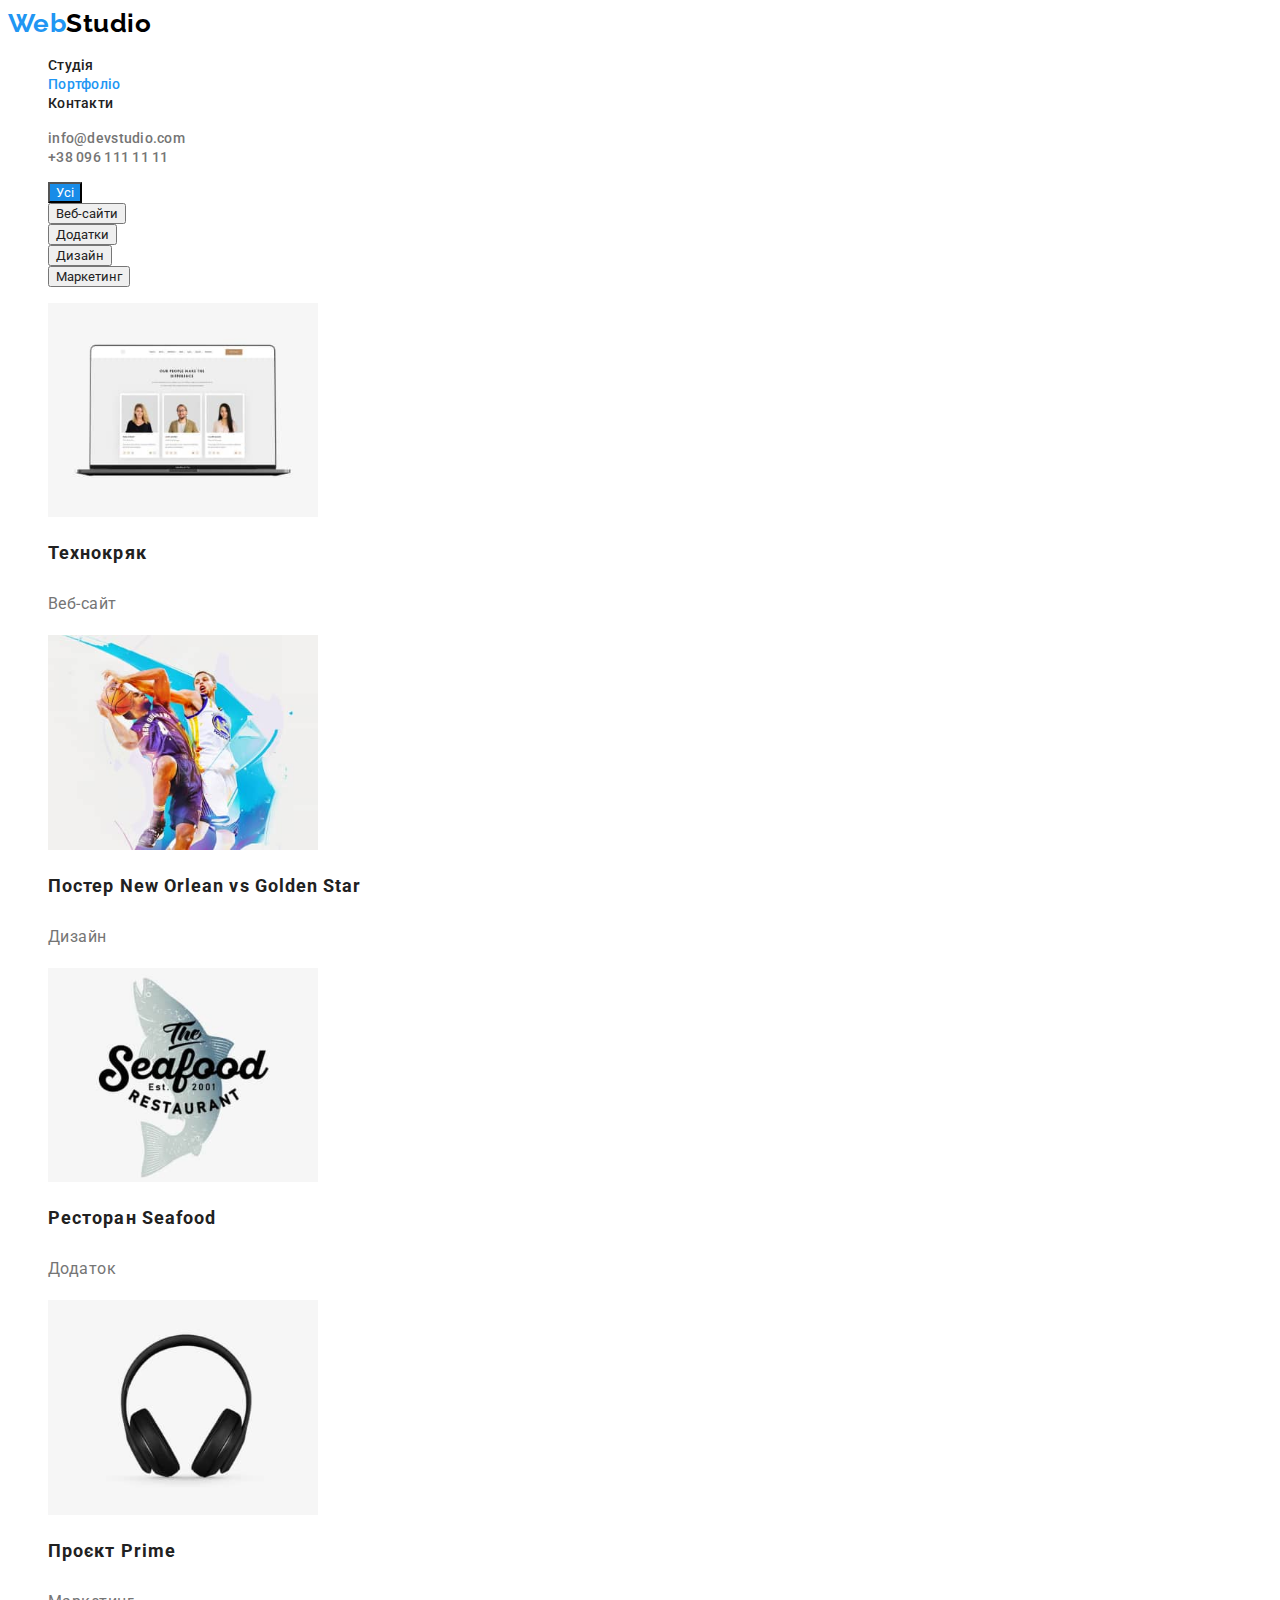
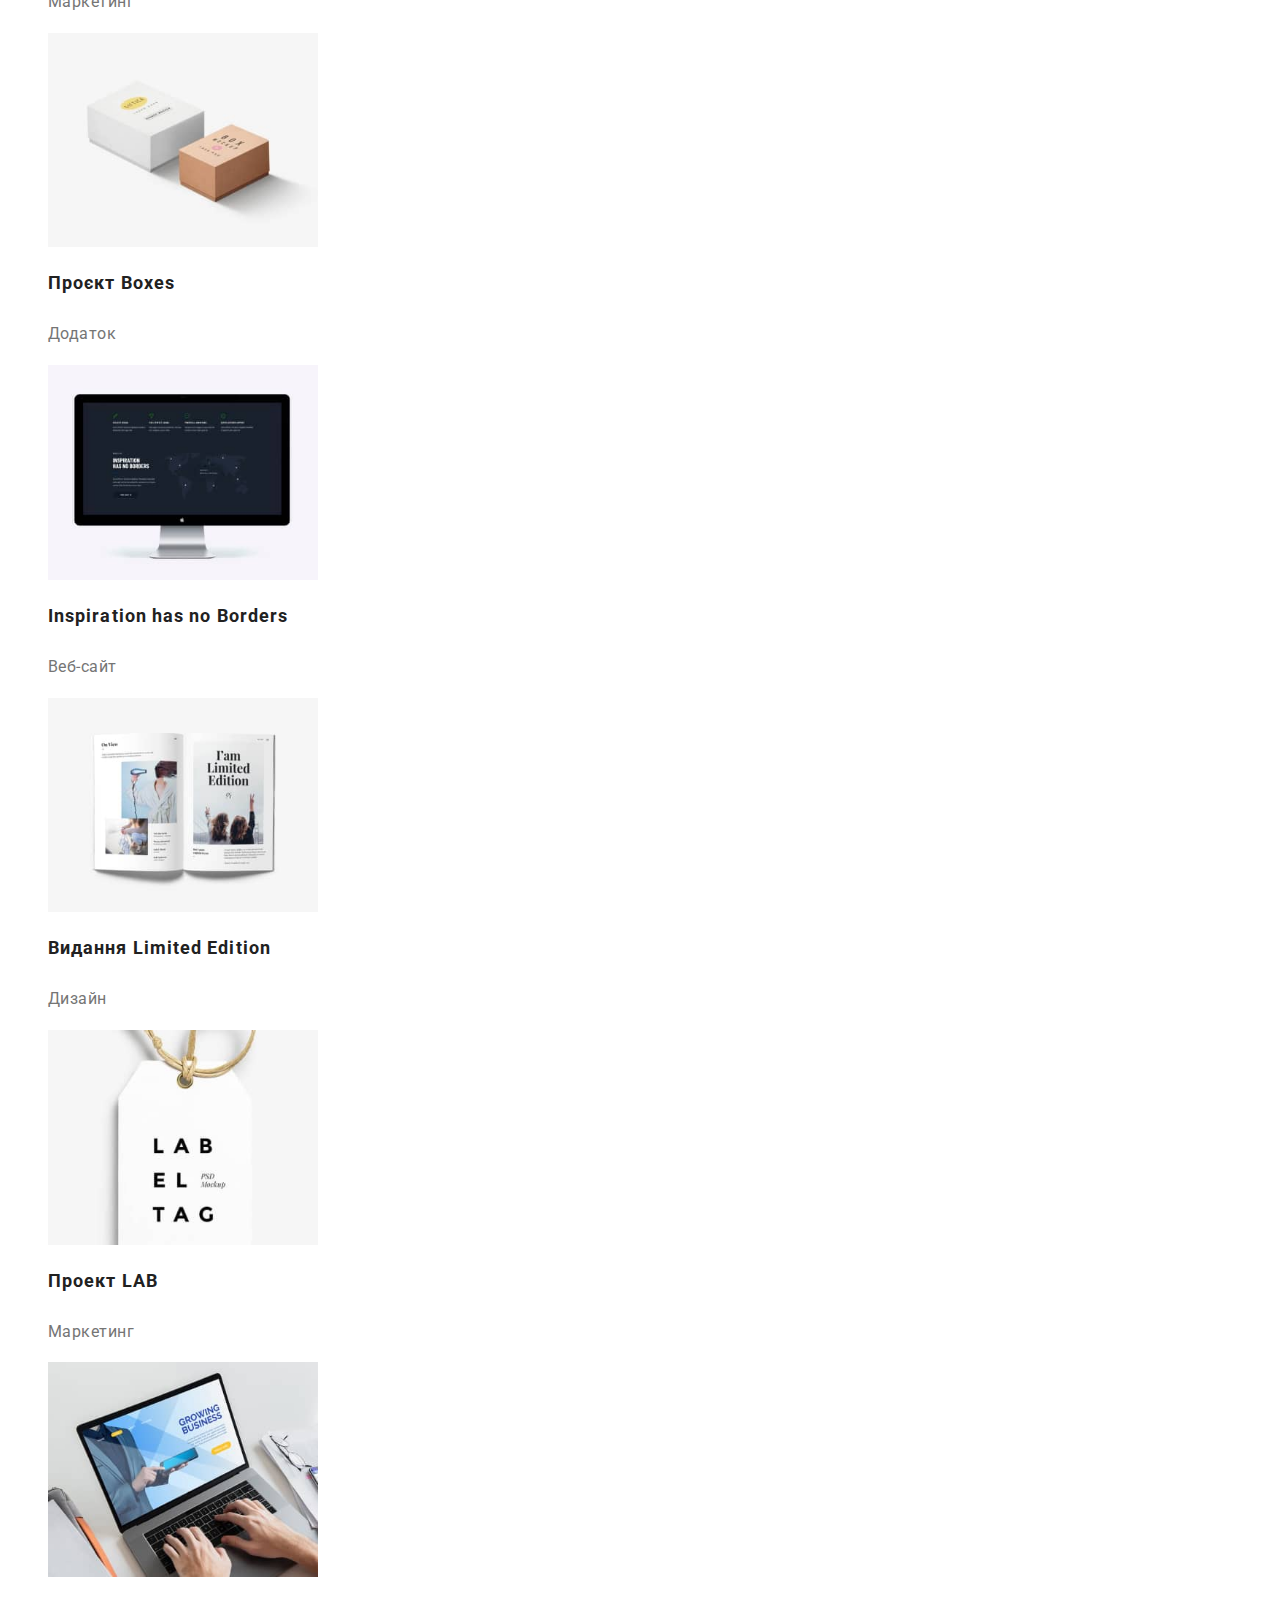
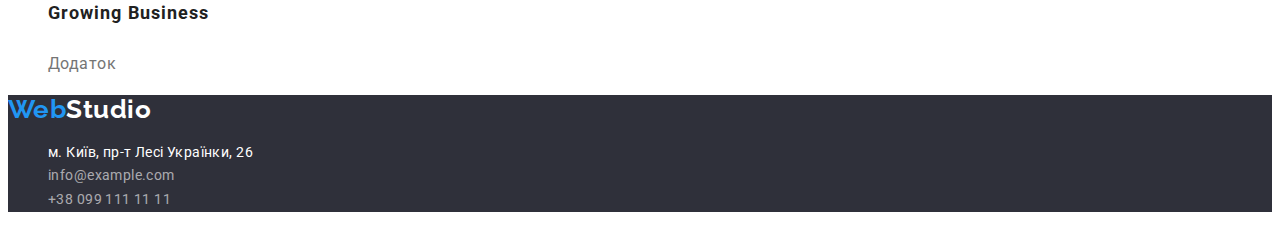
==== portfolio.html @ 6561acf9 "hw2-completed" ====
<!DOCTYPE html>
<html lang="en">
  <head>
    <meta charset="UTF-8" />
    <meta http-equiv="X-UA-Compatible" content="IE=edge" />
    <meta name="viewport" content="width=device-width, initial-scale=1.0" />
    <link rel="preconnect" href="https://fonts.googleapis.com" />
    <link rel="preconnect" href="https://fonts.gstatic.com" crossorigin />
    <link
      href="https://fonts.googleapis.com/css2?family=Raleway:wght@700&family=Roboto:wght@400;500;700;900&display=swap"
      rel="stylesheet"
    />
    <title>portfolio</title>
    <link rel="stylesheet" href="./css/styles.css" />
  </head>
  <body>
    <header class="studio-header">
      <nav class="menu-nav">
        <a class="logo-up link" href="./index.html">
          <span class="part-logo-color">Web</span>Studio</a
        >
        <ul class="menu-nav-list list">
          <li class="menu-nav-item">
            <a class="menu-nav-link link" href="./index.html">Студія</a>
          </li>
          <li class="menu-nav-item">
            <a class="menu-nav-link link link-active" href="portfolio.html"
              >Портфоліо</a
            >
          </li>
          <li class="menu-nav-item">
            <a class="menu-nav-link link" href="">Контакти</a>
          </li>
        </ul>
      </nav>
      <ul class="list-contact list">
        <li class="list-contact-item">
          <a class="list-contact-link link" href="mailto:info@devstudio.com"
            >info@devstudio.com</a
          >
        </li>
        <li class="list-contact-item">
          <a class="list-contact-link link" href="tel+380961111111"
            >+38 096 111 11 11</a
          >
        </li>
      </ul>
    </header>
    <main>
      <section class="project">
        <ul class="button-nav list">
          <li class="button-nav-item">
            <button type="button" class="button-active button-link">Усі</button>
          </li>
          <li class="button-nav-item">
            <button type="button" class="button-link">Веб-сайти</button>
          </li>
          <li class="button-nav-item">
            <button type="button" class="button-link">Додатки</button>
          </li>
          <li class="button-nav-item">
            <button type="button" class="button-link">Дизайн</button>
          </li>
          <li class="button-nav-item">
            <button type="button" class="button-link">Маркетинг</button>
          </li>
        </ul>
        <ul class="project-list list">
          <li class="project-list-item">
            <img
              class="project-list-img"
              src="./images/portfolio/portfolio-1.jpg"
              alt="зображення команди на ноутбуці"
              width="270"
            />
            <h3 class="project-list-title">Технокряк</h3>
            <p class="project-item-paragraph">Веб-сайт</p>
          </li>
          <li class="project-list-item">
            <img
              class="project-list-img"
              src="./images/portfolio/portfolio-2.jpg"
              alt="баскетболісти"
              width="270"
            />
            <h3 class="project-list-title">Постер New Orlean vs Golden Star</h3>
            <p class="project-item-paragraph">Дизайн</p>
          </li>
          <li class="project-list-item">
            <img
              class="project-list-img"
              src="./images/portfolio/portfolio-3.jpg"
              alt="риба"
              width="270"
            />
            <h3 class="project-list-title">Ресторан Seafood</h3>
            <p class="project-item-paragraph">Додаток</p>
          </li>
          <li class="project-list-item">
            <img
              class="project-list-img"
              src="./images/portfolio/portfolio-4.jpg"
              alt="навушники"
              width="270"
            />
            <h3 class="project-list-title">Проєкт Prime</h3>
            <p class="project-item-paragraph">Маркетинг</p>
          </li>
          <li class="project-list-item">
            <img
              class="project-list-img"
              src="./images/portfolio/portfolio-5.jpg"
              alt="коробки"
              width="270"
            />
            <h3 class="project-list-title">Проєкт Boxes</h3>
            <p class="project-item-paragraph">Додаток</p>
          </li>
          <li class="project-list-item">
            <img
              class="project-list-img"
              src="./images/portfolio/portfolio-6.jpg"
              alt="монітор мака"
              width="270"
            />
            <h3 class="project-list-title">Inspiration has no Borders</h3>
            <p class="project-item-paragraph">Веб-сайт</p>
          </li>
          <li class="project-list-item">
            <img
              class="project-list-img"
              src="./images/portfolio/portfolio-7.jpg"
              alt="книга"
              width="270"
            />
            <h3 class="project-list-title">Видання Limited Edition</h3>
            <p class="project-item-paragraph">Дизайн</p>
          </li>
          <li class="project-list-item">
            <img
              class="project-list-img"
              src="./images/portfolio/portfolio-8.jpg"
              alt="бейж"
              width="270"
            />
            <h3 class="project-list-title">Проект LAB</h3>
            <p class="project-item-paragraph">Маркетинг</p>
          </li>
          <li class="project-list-item">
            <img
              class="project-list-img"
              src="./images/portfolio/portfolio-9.jpg"
              alt="лендінг на ноутбуці"
              width="270"
            />
            <h3 class="project-list-title">Growing Business</h3>
            <p class="project-item-paragraph">Додаток</p>
          </li>
        </ul>
      </section>
    </main>

    <footer class="studio-footer">
      <a class="link logo-down-link" href="./index.html">
        <span class="part-logo-color">Web</span>Studio</a
      >
      <address>
        <ul class="list">
          <li class="link">
            <a
              class="address-nav-link link"
              href="https://goo.gl/maps/ZnqAECNUkRY8YoW6A"
              target="_blank"
              >м. Київ, пр-т Лесі Українки, 26</a
            >
          </li>
          <li class="">
            <a class="address-link link" href="mailto:info@example.com"
              >info@example.com</a
            >
          </li>
          <li class="">
            <a class="address-link link" href="tel:+380991111111"
              >+38 099 111 11 11</a
            >
          </li>
        </ul>
      </address>
    </footer>
  </body>
</html>
---- css/styles.css ----
:root {
  --brend-color: #2196f3;
  --primery-text-color: #212121;
  --secondary-text-color: #757575;
  --text-paragraph: "Roboto", sans-serif;
}
body {
  font-family: "Roboto", sans-serif;
  letter-spacing: 0.03em;
}
.logo-up {
  font-family: "Raleway";
  font-style: normal;
  font-weight: 700;
  font-size: 26px;
  line-height: 1.19;
  color: #000000;
}
.logo-down-link {
  font-family: "Raleway";
  font-style: normal;
  font-weight: 700;
  font-size: 26px;
  line-height: 1.14;
  color: #ffffff;
}
.part-logo-color {
  color: var(--brend-color);
}
.menu-nav-link {
  color: var(--primery-text-color);
  font-family: var(--text-paragraph);
  font-style: normal;
  font-weight: 500;
  font-size: 14px;
  line-height: 1.14;
  letter-spacing: 0.02em;
}
.list-contact-link {
  color: var(--secondary-text-color);
  font-family: var(--text-paragraph);
  font-weight: 500;
  font-size: 14px;
  line-height: 1.14px;
  letter-spacing: 0.02em;
}
.studio-footer a:hover,
.studio-header a:hover,
.studio-footer a:focus,
.studio-header a:focus,
.address-item:hover {
  color: var(--brend-color);
}
.link-active {
  font-family: var(--text-paragraph);
  color: var(--brend-color);
}
.title-first {
  color: white;
  font-weight: 900;
  font-size: 44px;
  line-height: 1.36;
  text-align: center;
  letter-spacing: 0.06em;
  text-transform: uppercase;
}
button {
  cursor: pointer;
  color: var(--primery-text-color);
}
.button {
  font-family: var(--text-paragraph);
  font-style: normal;
  font-weight: 700;
  font-size: 16px;
  line-height: 30px;
  display: flex;
  align-items: center;
  text-align: center;
  letter-spacing: 0.06em;
  color: #ffffff;
  background: var(--brend-color);
  box-shadow: 0px 4px 4px rgba(0, 0, 0, 0.15);
  border-radius: 4px;
}

.button-active {
  background-color: #188ce8;
  color: white;
}
.button-link {
  font-family: var(--text-paragraph);
}

.hero {
  background-color: #2f303a;
}
.portfolio,
.prezents {
  background-color: #f5f5f5;
}
.title-technology {
  font-family: var(--text-paragraph);
  font-style: normal;
  font-weight: 700;
  font-size: 14px;
  line-height: 1.14;
  letter-spacing: 0.03em;
  text-transform: uppercase;
  color: var(--primery-text-color);
}
.technology-paragraph {
  font-family: var(--text-paragraph);
  font-style: normal;
  font-weight: 400;
  font-size: 14px;
  line-height: 1.71;
  letter-spacing: 0.03em;
  color: var(--secondary-text-color);
}
.prezents-title {
  font-family: var(--text-paragraph);
  font-style: normal;
  font-weight: 700;
  font-size: 36px;
  line-height: 1.16;
  text-align: center;
  letter-spacing: 0.03em;
  color: var(--primery-text-color);
}
.team {
  background-color: #f5f4fa;
}
.team-title {
  font-family: var(--text-paragraph);
  font-style: normal;
  font-weight: 700;
  font-size: 36px;
  line-height: 1.16;
  text-align: center;
  color: var(--primery-text-color);
}
.team-title-name {
  font-family: var(--text-paragraph);
  font-style: normal;
  font-weight: 500;
  font-size: 16px;
  line-height: 1.19;
  text-align: center;
  color: var(--primery-text-color);
}
.team-paragraph {
  font-family: var(--text-paragraph);
  font-style: normal;
  font-weight: 400;
  font-size: 16px;
  line-height: 1.19;
  text-align: center;
  color: var(--secondary-text-color);
}
.project-list-title {
  font-family: var(--text-paragraph);
  font-style: normal;
  font-weight: 700;
  font-size: 18px;
  line-height: 2;
  letter-spacing: 0.06em;
  color: var(--primery-text-color);
}
.project-item-paragraph {
  font-family: var(--text-paragraph);
  font-style: normal;
  font-weight: 400;
  font-size: 16px;
  line-height: 1.87;
  color: var(--secondary-text-color);
}

.link {
  text-decoration: none;
}
.list {
  list-style: none;
}

img {
  display: block;
}
.studio-footer {
  background-color: #2f303a;
}
.address-nav-link {
  font-family: var(--text-paragraph);
  font-style: normal;
  font-weight: 400;
  font-size: 14px;
  line-height: 1.71;
  letter-spacing: 0.03em;

  color: white;
}
.address-link {
  font-family: var(--text-paragraph);
  font-style: normal;
  font-weight: 400;
  font-size: 14px;
  line-height: 1.71;
  letter-spacing: 0.03em;

  color: rgba(255, 255, 255, 0.6);
}
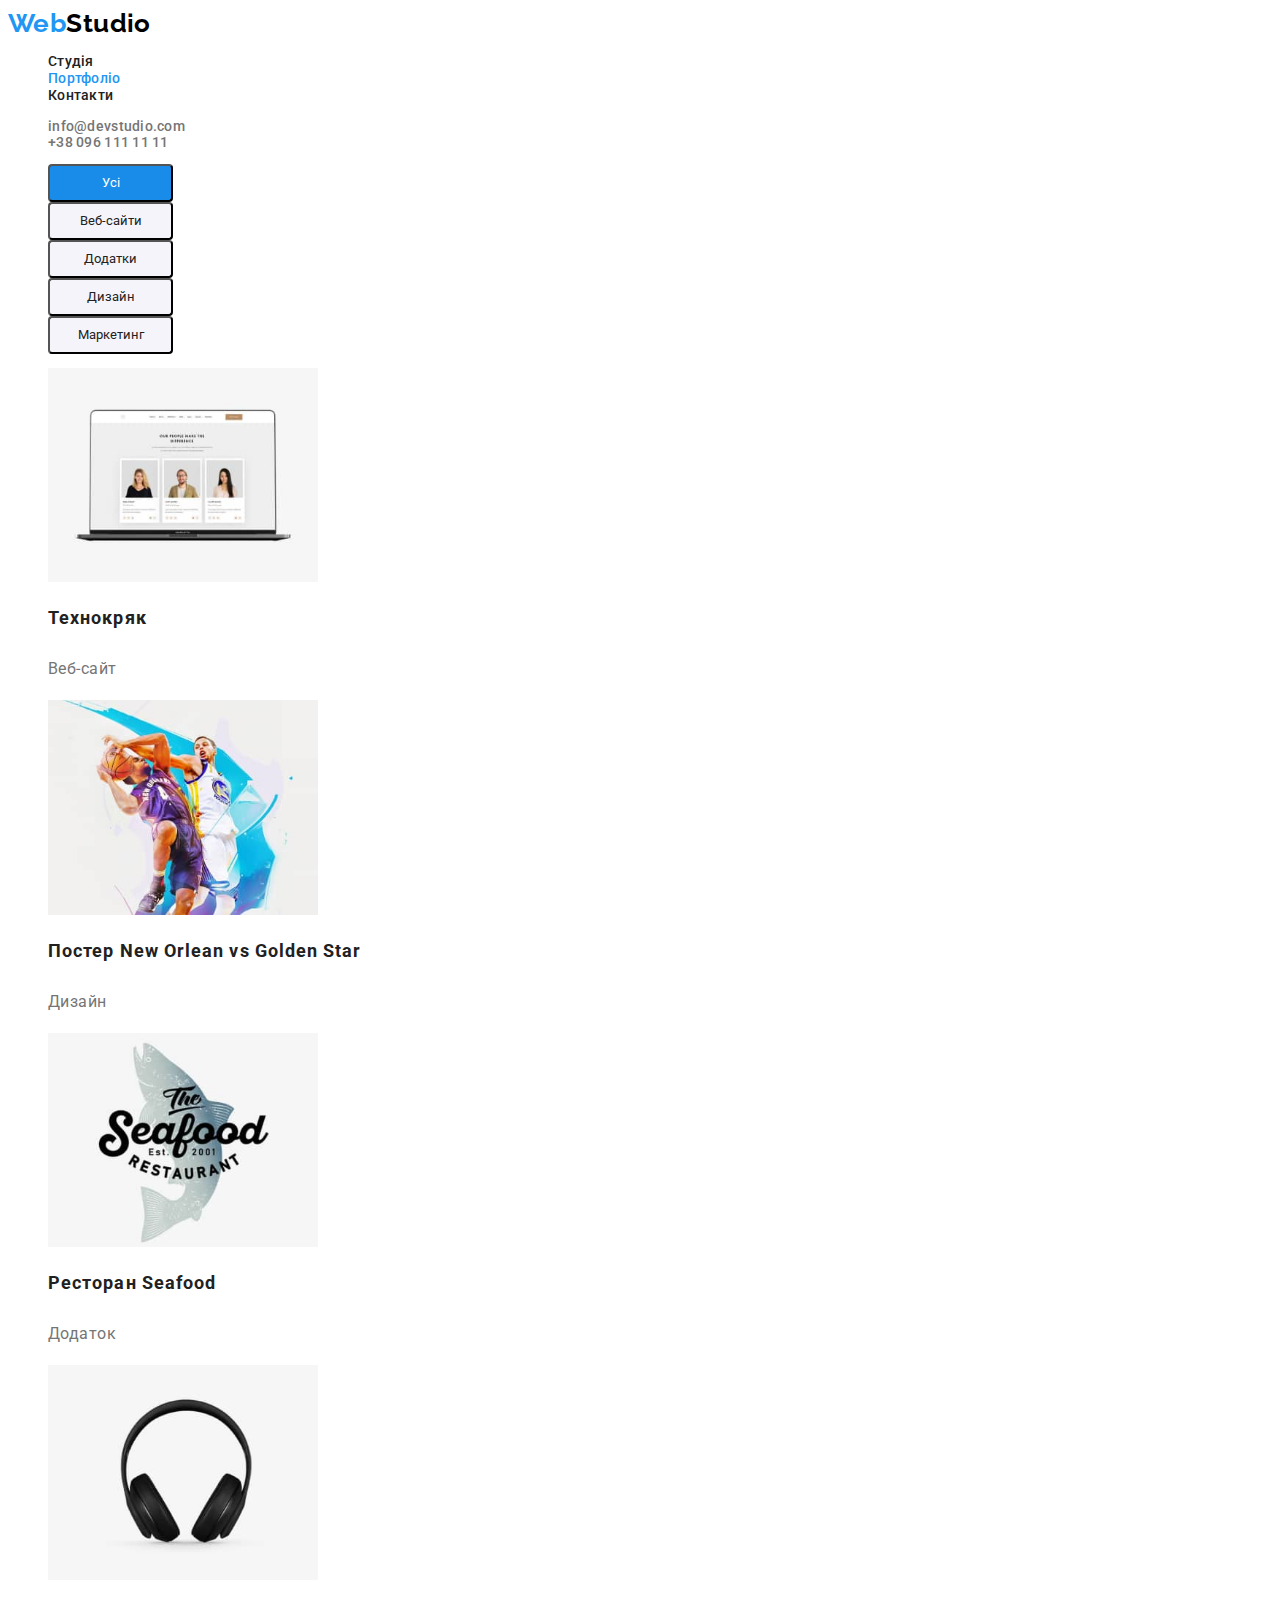
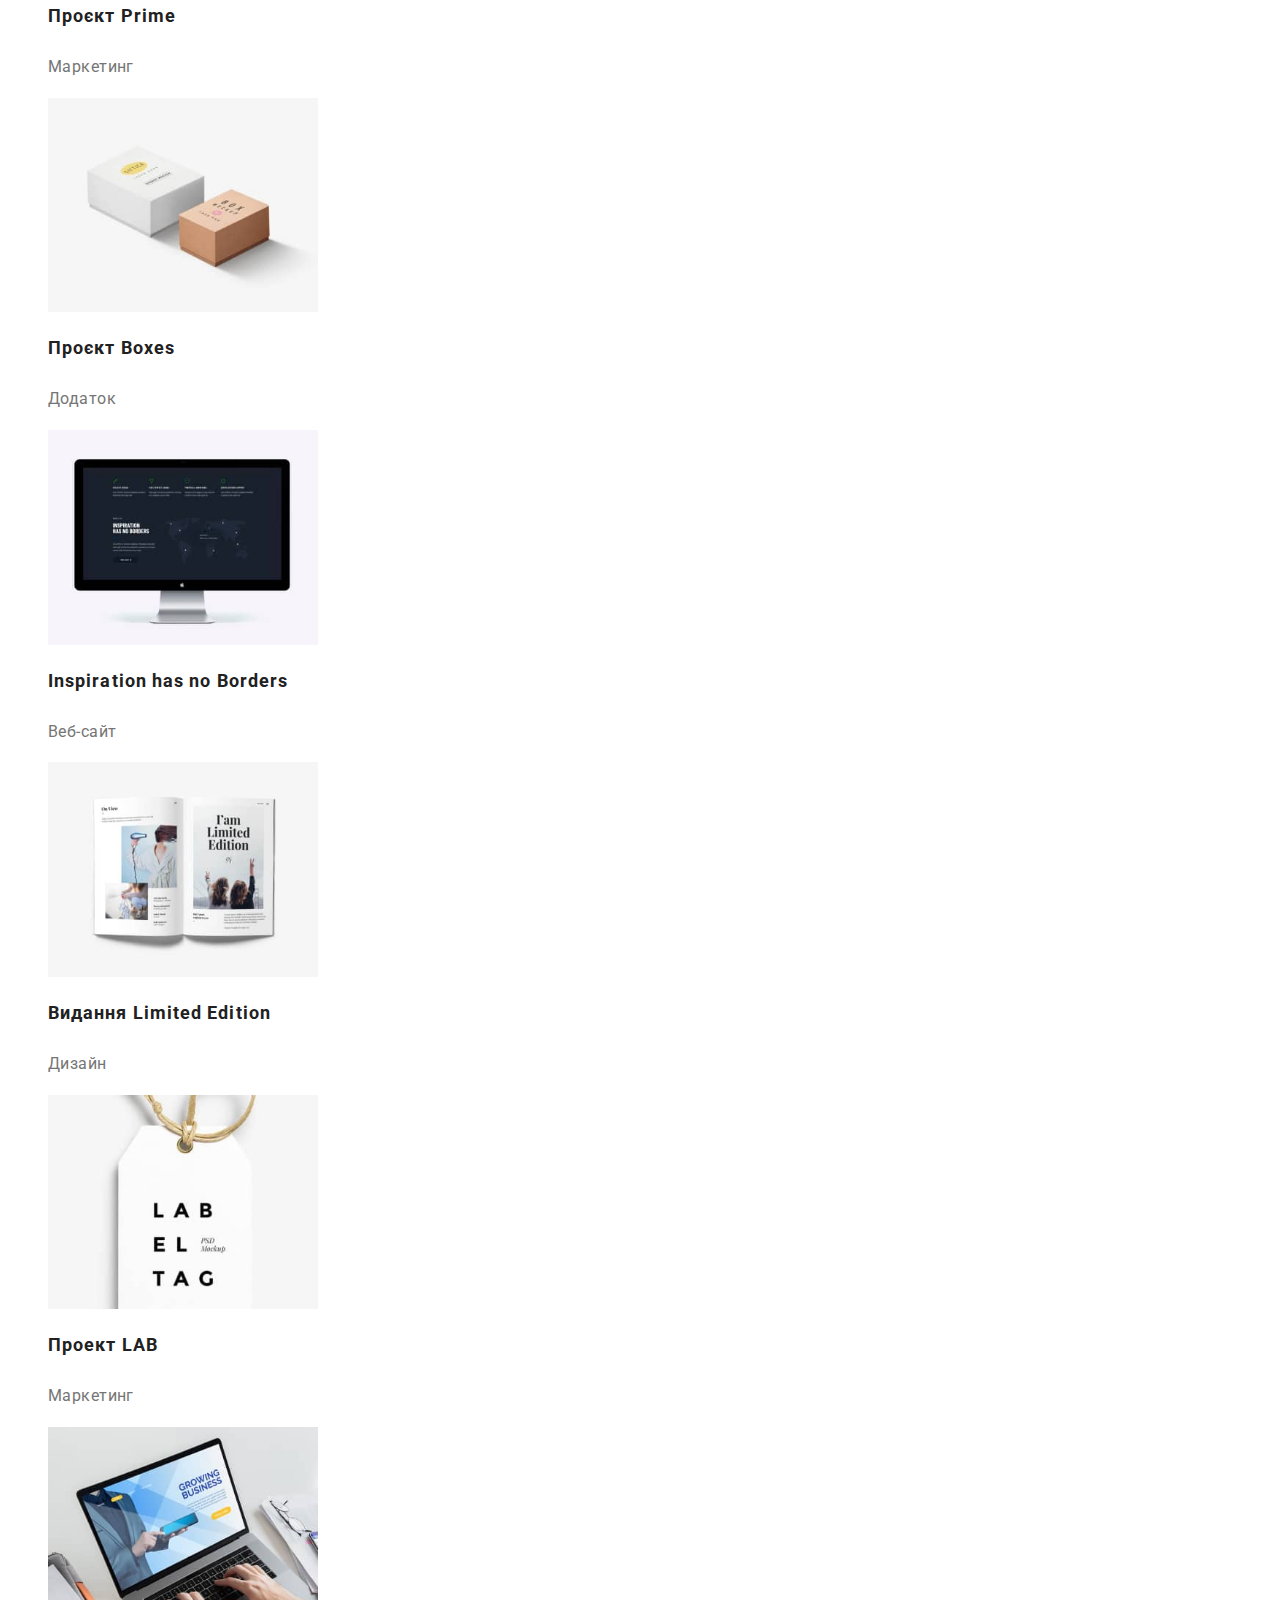
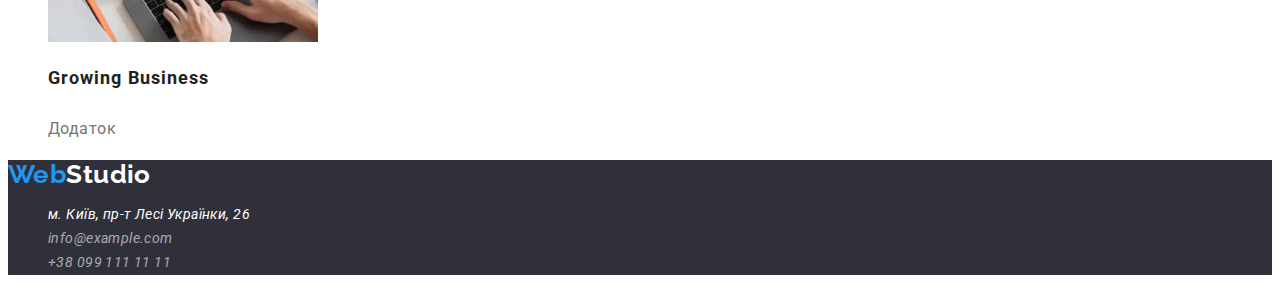
==== commit 19fdff7d: "Edit css" ====
--- a/portfolio.html
+++ b/portfolio.html
@@ -10,7 +10,7 @@
       href="https://fonts.googleapis.com/css2?family=Raleway:wght@700&family=Roboto:wght@400;500;700;900&display=swap"
       rel="stylesheet"
     />
-    <title>portfolio</title>
+    <title>Portfolio</title>
     <link rel="stylesheet" href="./css/styles.css" />
   </head>
   <body>
@@ -48,9 +48,10 @@
     </header>
     <main>
       <section class="project">
+        <h1 hidden>Project</h1>
         <ul class="button-nav list">
           <li class="button-nav-item">
-            <button type="button" class="button-active button-link">Усі</button>
+            <button type="button" class="button-active">Усі</button>
           </li>
           <li class="button-nav-item">
             <button type="button" class="button-link">Веб-сайти</button>
--- a/css/styles.css
+++ b/css/styles.css
@@ -2,15 +2,18 @@
   --brend-color: #2196f3;
   --primery-text-color: #212121;
   --secondary-text-color: #757575;
+  --color-text-dark-theme: #ffffff;
   --text-paragraph: "Roboto", sans-serif;
 }
 body {
   font-family: "Roboto", sans-serif;
+  font-size: 14px;
+  font-weight: 400;
   letter-spacing: 0.03em;
+  color: var(--primery-text-color);
 }
 .logo-up {
   font-family: "Raleway";
-  font-style: normal;
   font-weight: 700;
   font-size: 26px;
   line-height: 1.19;
@@ -18,7 +21,6 @@
 }
 .logo-down-link {
   font-family: "Raleway";
-  font-style: normal;
   font-weight: 700;
   font-size: 26px;
   line-height: 1.14;
@@ -29,34 +31,29 @@
 }
 .menu-nav-link {
   color: var(--primery-text-color);
-  font-family: var(--text-paragraph);
-  font-style: normal;
   font-weight: 500;
-  font-size: 14px;
   line-height: 1.14;
   letter-spacing: 0.02em;
 }
 .list-contact-link {
   color: var(--secondary-text-color);
-  font-family: var(--text-paragraph);
   font-weight: 500;
-  font-size: 14px;
   line-height: 1.14px;
   letter-spacing: 0.02em;
 }
-.studio-footer a:hover,
+.address-link:hover,
 .studio-header a:hover,
-.studio-footer a:focus,
+.address-link:focus,
 .studio-header a:focus,
-.address-item:hover {
+.logo-down-link:hover,
+.logo-down-link:focus {
   color: var(--brend-color);
 }
 .link-active {
-  font-family: var(--text-paragraph);
   color: var(--brend-color);
 }
 .title-first {
-  color: white;
+  color: var(--color-text-dark-theme);
   font-weight: 900;
   font-size: 44px;
   line-height: 1.36;
@@ -69,8 +66,6 @@
   color: var(--primery-text-color);
 }
 .button {
-  font-family: var(--text-paragraph);
-  font-style: normal;
   font-weight: 700;
   font-size: 16px;
   line-height: 30px;
@@ -78,18 +73,30 @@
   align-items: center;
   text-align: center;
   letter-spacing: 0.06em;
-  color: #ffffff;
+  color: var(--color-text-dark-theme);
   background: var(--brend-color);
   box-shadow: 0px 4px 4px rgba(0, 0, 0, 0.15);
   border-radius: 4px;
 }
 
 .button-active {
+  font-family: var(--text-paragraph);
+  width: 125px;
+  height: 38px;
+  left: 593px;
+  top: 174px;
+  border-radius: 4px;
   background-color: #188ce8;
-  color: white;
+  color: var(--color-text-dark-theme);
 }
 .button-link {
   font-family: var(--text-paragraph);
+  width: 125px;
+  height: 38px;
+  left: 593px;
+  top: 174px;
+  background: #f5f4fa;
+  border-radius: 4px;
 }
 
 .hero {
@@ -99,78 +106,48 @@
 .prezents {
   background-color: #f5f5f5;
 }
-.title-technology {
-  font-family: var(--text-paragraph);
-  font-style: normal;
-  font-weight: 700;
-  font-size: 14px;
+.technology-title {
   line-height: 1.14;
-  letter-spacing: 0.03em;
   text-transform: uppercase;
-  color: var(--primery-text-color);
 }
 .technology-paragraph {
-  font-family: var(--text-paragraph);
-  font-style: normal;
-  font-weight: 400;
-  font-size: 14px;
   line-height: 1.71;
-  letter-spacing: 0.03em;
   color: var(--secondary-text-color);
 }
 .prezents-title {
-  font-family: var(--text-paragraph);
-  font-style: normal;
   font-weight: 700;
   font-size: 36px;
   line-height: 1.16;
   text-align: center;
-  letter-spacing: 0.03em;
-  color: var(--primery-text-color);
 }
 .team {
   background-color: #f5f4fa;
 }
 .team-title {
-  font-family: var(--text-paragraph);
-  font-style: normal;
   font-weight: 700;
   font-size: 36px;
   line-height: 1.16;
   text-align: center;
-  color: var(--primery-text-color);
 }
 .team-title-name {
-  font-family: var(--text-paragraph);
-  font-style: normal;
   font-weight: 500;
   font-size: 16px;
   line-height: 1.19;
   text-align: center;
-  color: var(--primery-text-color);
 }
 .team-paragraph {
-  font-family: var(--text-paragraph);
-  font-style: normal;
-  font-weight: 400;
   font-size: 16px;
   line-height: 1.19;
   text-align: center;
   color: var(--secondary-text-color);
 }
 .project-list-title {
-  font-family: var(--text-paragraph);
-  font-style: normal;
   font-weight: 700;
   font-size: 18px;
   line-height: 2;
   letter-spacing: 0.06em;
-  color: var(--primery-text-color);
 }
 .project-item-paragraph {
-  font-family: var(--text-paragraph);
-  font-style: normal;
-  font-weight: 400;
   font-size: 16px;
   line-height: 1.87;
   color: var(--secondary-text-color);
@@ -190,22 +167,10 @@
   background-color: #2f303a;
 }
 .address-nav-link {
-  font-family: var(--text-paragraph);
-  font-style: normal;
-  font-weight: 400;
-  font-size: 14px;
   line-height: 1.71;
-  letter-spacing: 0.03em;
-
-  color: white;
+  color: var(--color-text-dark-theme);
 }
 .address-link {
-  font-family: var(--text-paragraph);
-  font-style: normal;
-  font-weight: 400;
-  font-size: 14px;
   line-height: 1.71;
-  letter-spacing: 0.03em;
-
   color: rgba(255, 255, 255, 0.6);
 }
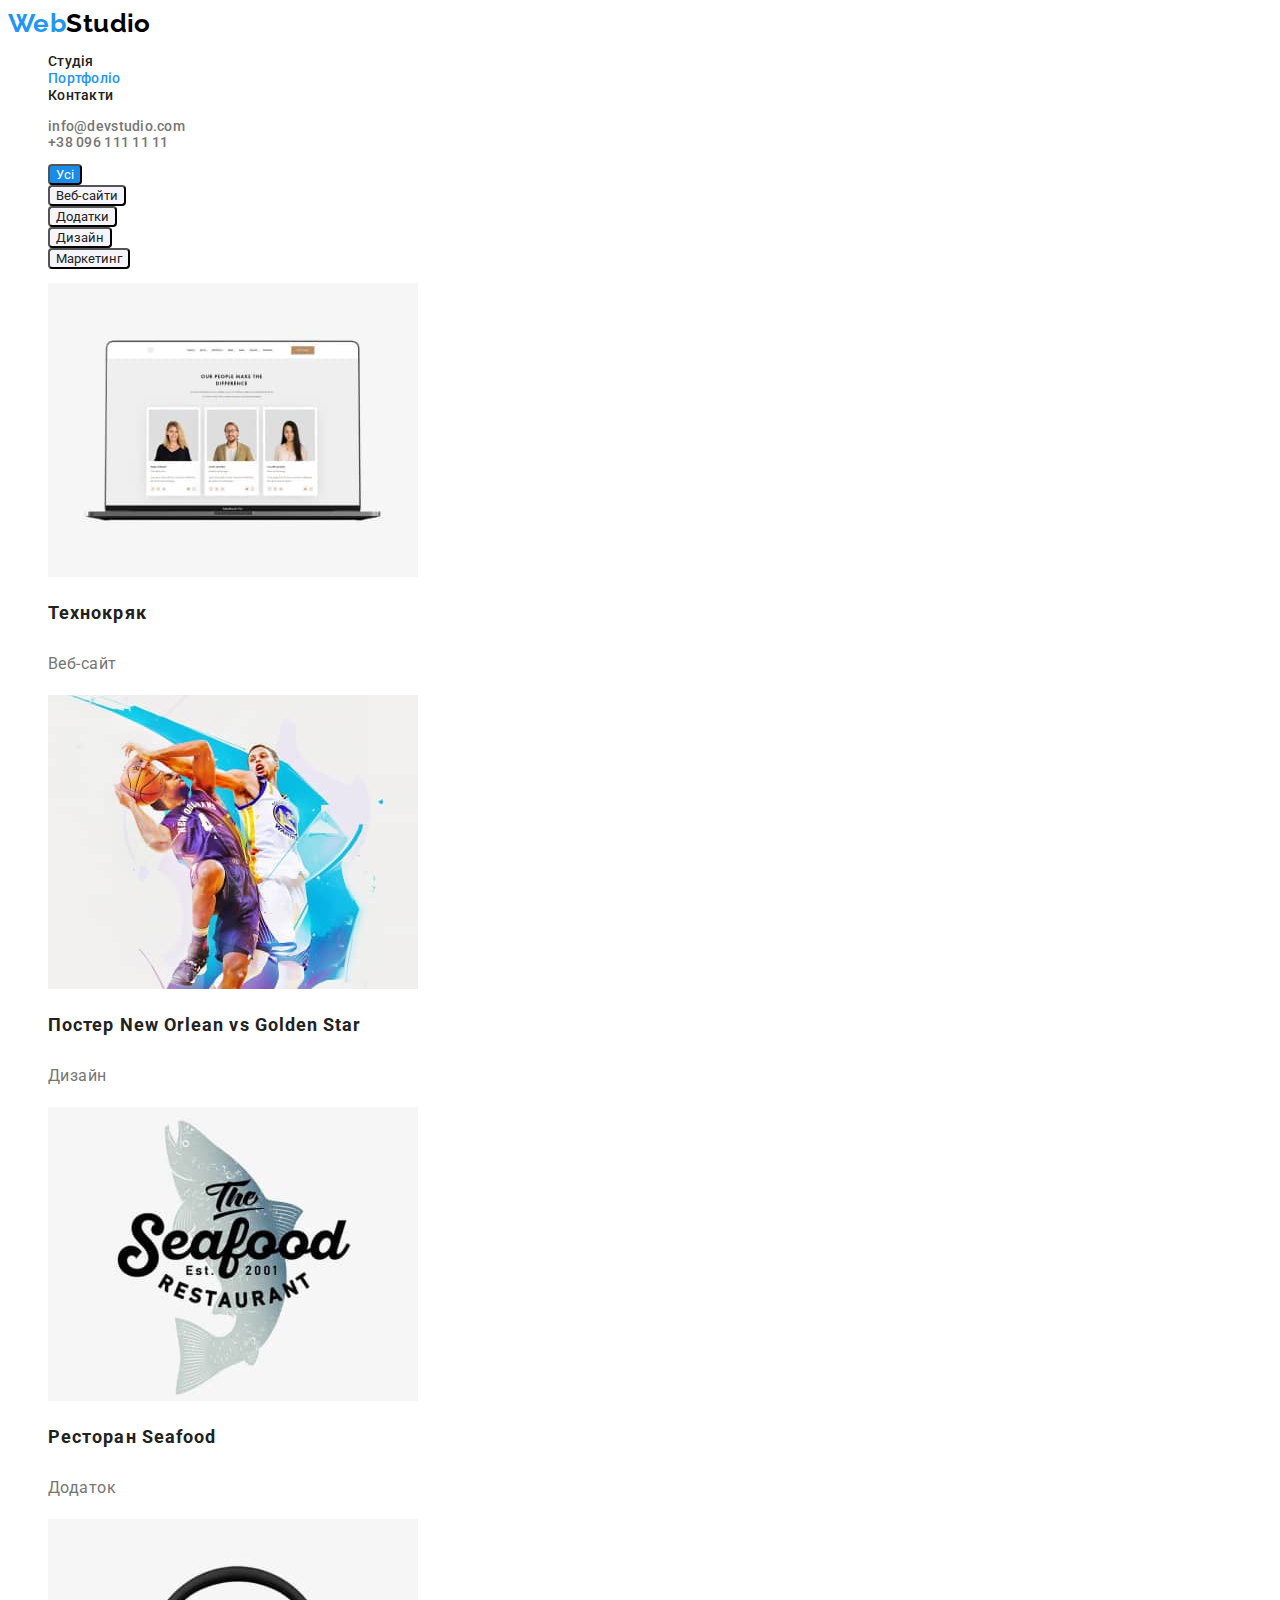
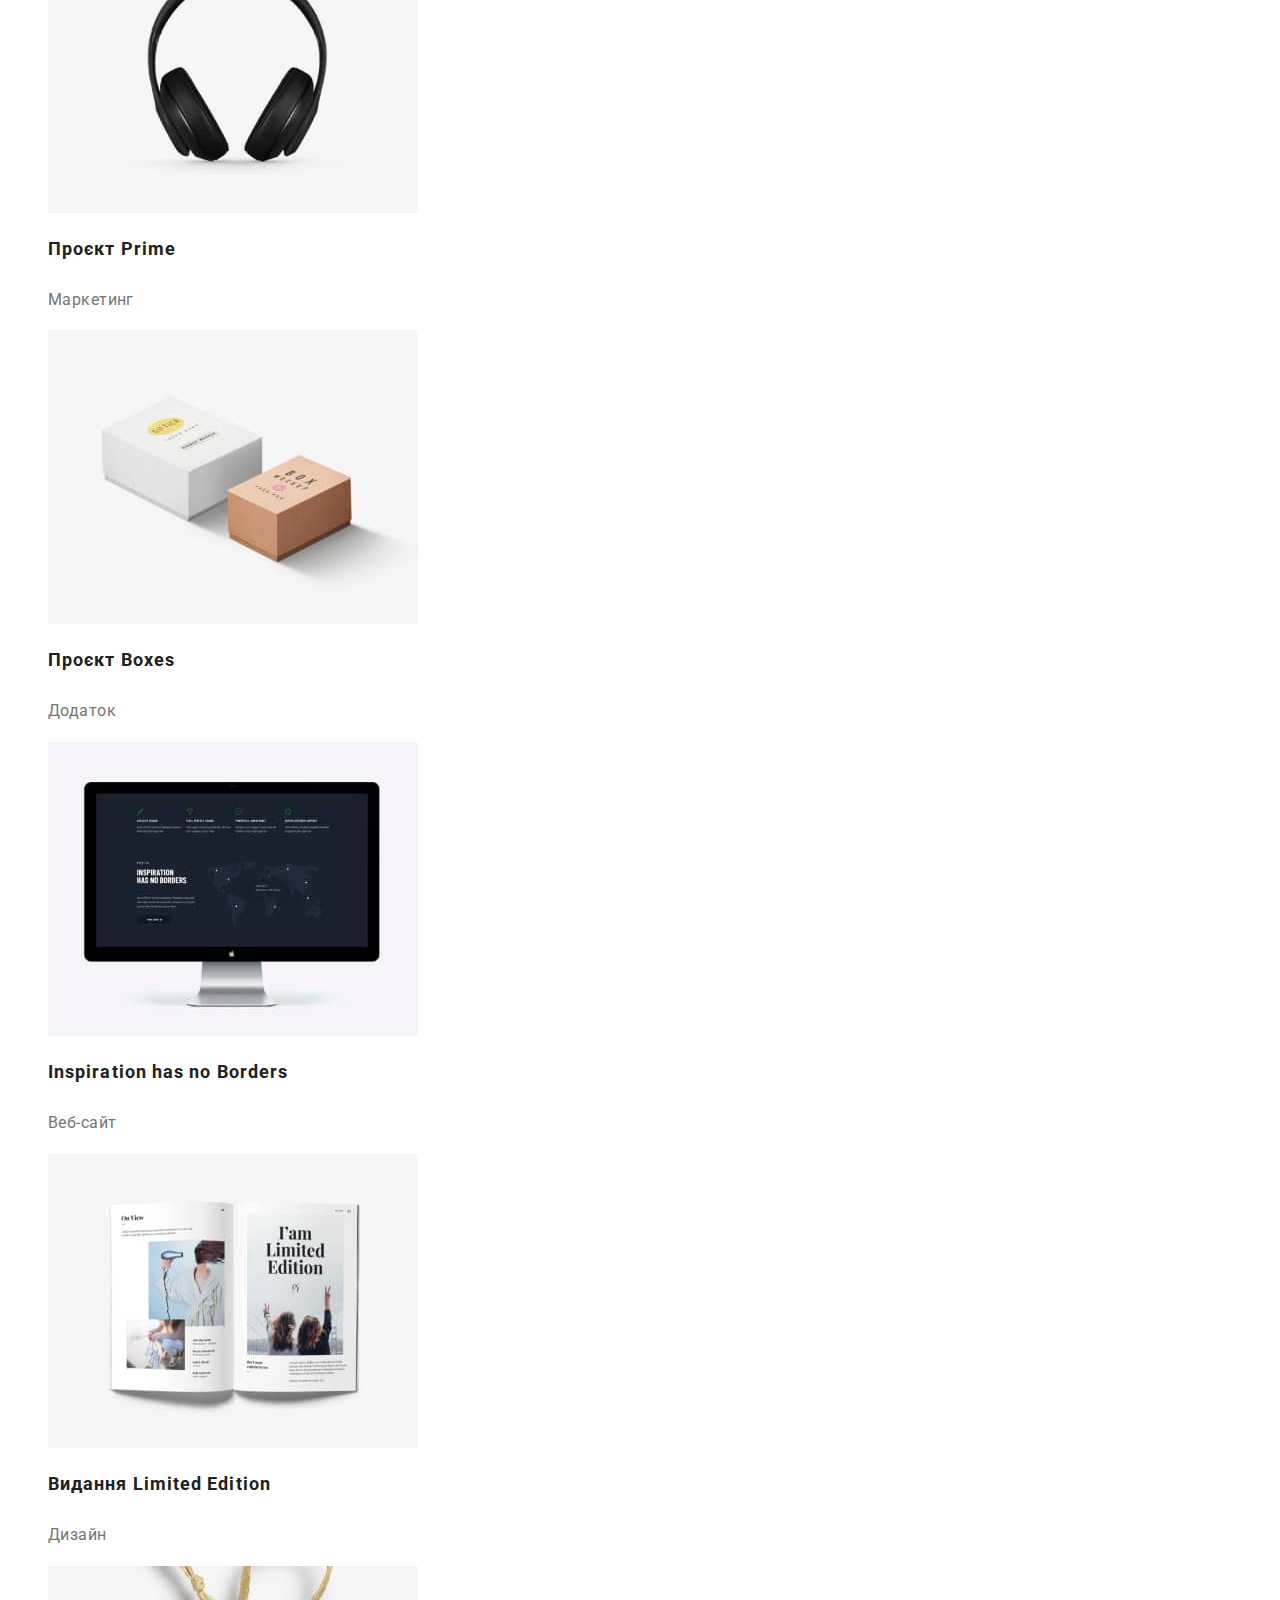
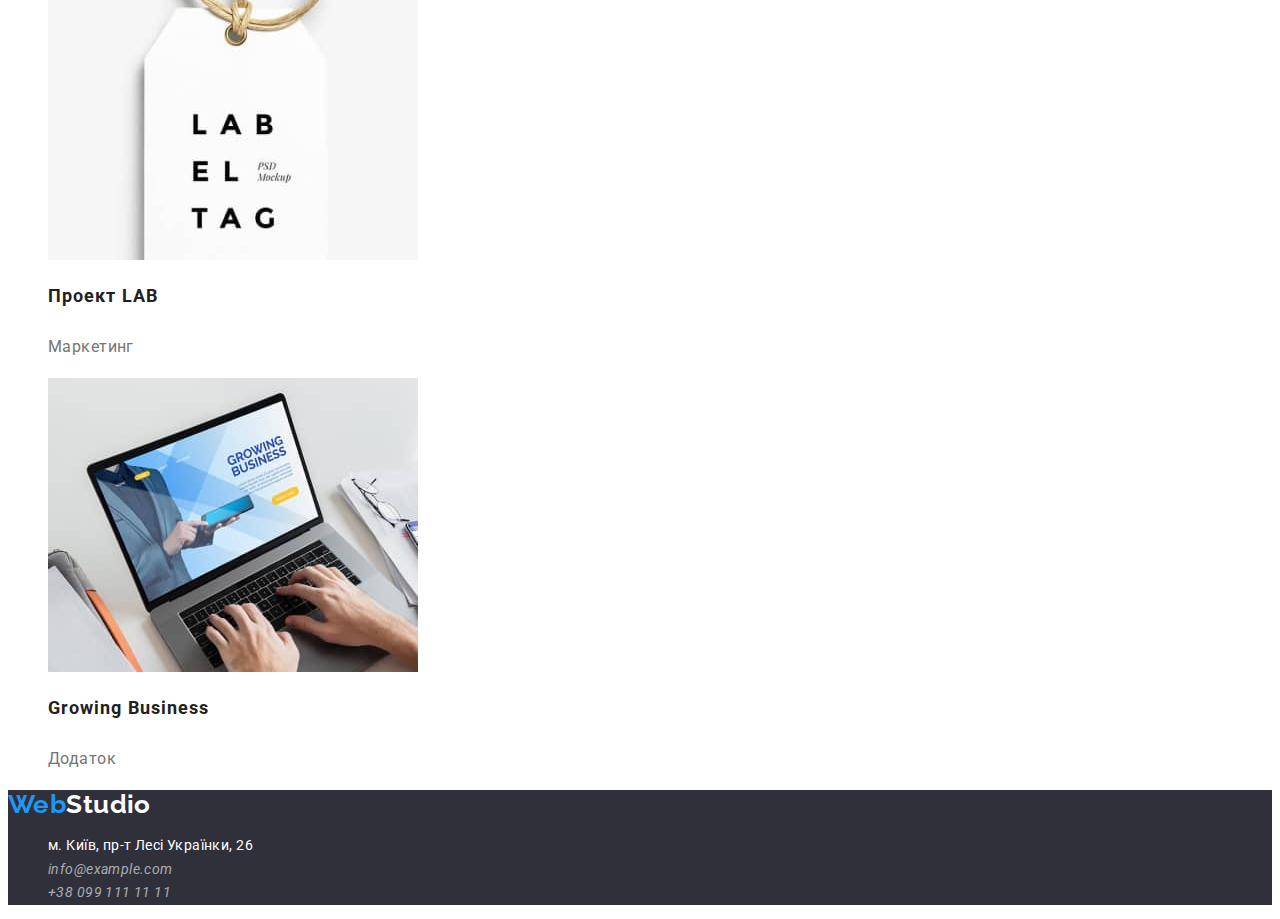
==== commit 6f184b60: "edit button" ====
--- a/portfolio.html
+++ b/portfolio.html
@@ -72,7 +72,7 @@
               class="project-list-img"
               src="./images/portfolio/portfolio-1.jpg"
               alt="зображення команди на ноутбуці"
-              width="270"
+              width="370"
             />
             <h3 class="project-list-title">Технокряк</h3>
             <p class="project-item-paragraph">Веб-сайт</p>
@@ -82,7 +82,7 @@
               class="project-list-img"
               src="./images/portfolio/portfolio-2.jpg"
               alt="баскетболісти"
-              width="270"
+              width="370"
             />
             <h3 class="project-list-title">Постер New Orlean vs Golden Star</h3>
             <p class="project-item-paragraph">Дизайн</p>
@@ -92,7 +92,7 @@
               class="project-list-img"
               src="./images/portfolio/portfolio-3.jpg"
               alt="риба"
-              width="270"
+              width="370"
             />
             <h3 class="project-list-title">Ресторан Seafood</h3>
             <p class="project-item-paragraph">Додаток</p>
@@ -102,7 +102,7 @@
               class="project-list-img"
               src="./images/portfolio/portfolio-4.jpg"
               alt="навушники"
-              width="270"
+              width="370"
             />
             <h3 class="project-list-title">Проєкт Prime</h3>
             <p class="project-item-paragraph">Маркетинг</p>
@@ -112,7 +112,7 @@
               class="project-list-img"
               src="./images/portfolio/portfolio-5.jpg"
               alt="коробки"
-              width="270"
+              width="370"
             />
             <h3 class="project-list-title">Проєкт Boxes</h3>
             <p class="project-item-paragraph">Додаток</p>
@@ -122,7 +122,7 @@
               class="project-list-img"
               src="./images/portfolio/portfolio-6.jpg"
               alt="монітор мака"
-              width="270"
+              width="370"
             />
             <h3 class="project-list-title">Inspiration has no Borders</h3>
             <p class="project-item-paragraph">Веб-сайт</p>
@@ -132,7 +132,7 @@
               class="project-list-img"
               src="./images/portfolio/portfolio-7.jpg"
               alt="книга"
-              width="270"
+              width="370"
             />
             <h3 class="project-list-title">Видання Limited Edition</h3>
             <p class="project-item-paragraph">Дизайн</p>
@@ -142,7 +142,7 @@
               class="project-list-img"
               src="./images/portfolio/portfolio-8.jpg"
               alt="бейж"
-              width="270"
+              width="370"
             />
             <h3 class="project-list-title">Проект LAB</h3>
             <p class="project-item-paragraph">Маркетинг</p>
@@ -152,7 +152,7 @@
               class="project-list-img"
               src="./images/portfolio/portfolio-9.jpg"
               alt="лендінг на ноутбуці"
-              width="270"
+              width="370"
             />
             <h3 class="project-list-title">Growing Business</h3>
             <p class="project-item-paragraph">Додаток</p>
@@ -169,7 +169,7 @@
         <ul class="list">
           <li class="link">
             <a
-              class="address-nav-link link"
+              class="address address-nav-link link"
               href="https://goo.gl/maps/ZnqAECNUkRY8YoW6A"
               target="_blank"
               >м. Київ, пр-т Лесі Українки, 26</a
--- a/css/styles.css
+++ b/css/styles.css
@@ -81,20 +81,12 @@
 
 .button-active {
   font-family: var(--text-paragraph);
-  width: 125px;
-  height: 38px;
-  left: 593px;
-  top: 174px;
   border-radius: 4px;
   background-color: #188ce8;
   color: var(--color-text-dark-theme);
 }
 .button-link {
   font-family: var(--text-paragraph);
-  width: 125px;
-  height: 38px;
-  left: 593px;
-  top: 174px;
   background: #f5f4fa;
   border-radius: 4px;
 }
@@ -109,6 +101,7 @@
 .technology-title {
   line-height: 1.14;
   text-transform: uppercase;
+  font-size: 14px;
 }
 .technology-paragraph {
   line-height: 1.71;
@@ -174,3 +167,6 @@
   line-height: 1.71;
   color: rgba(255, 255, 255, 0.6);
 }
+.address {
+  font-style: normal;
+}
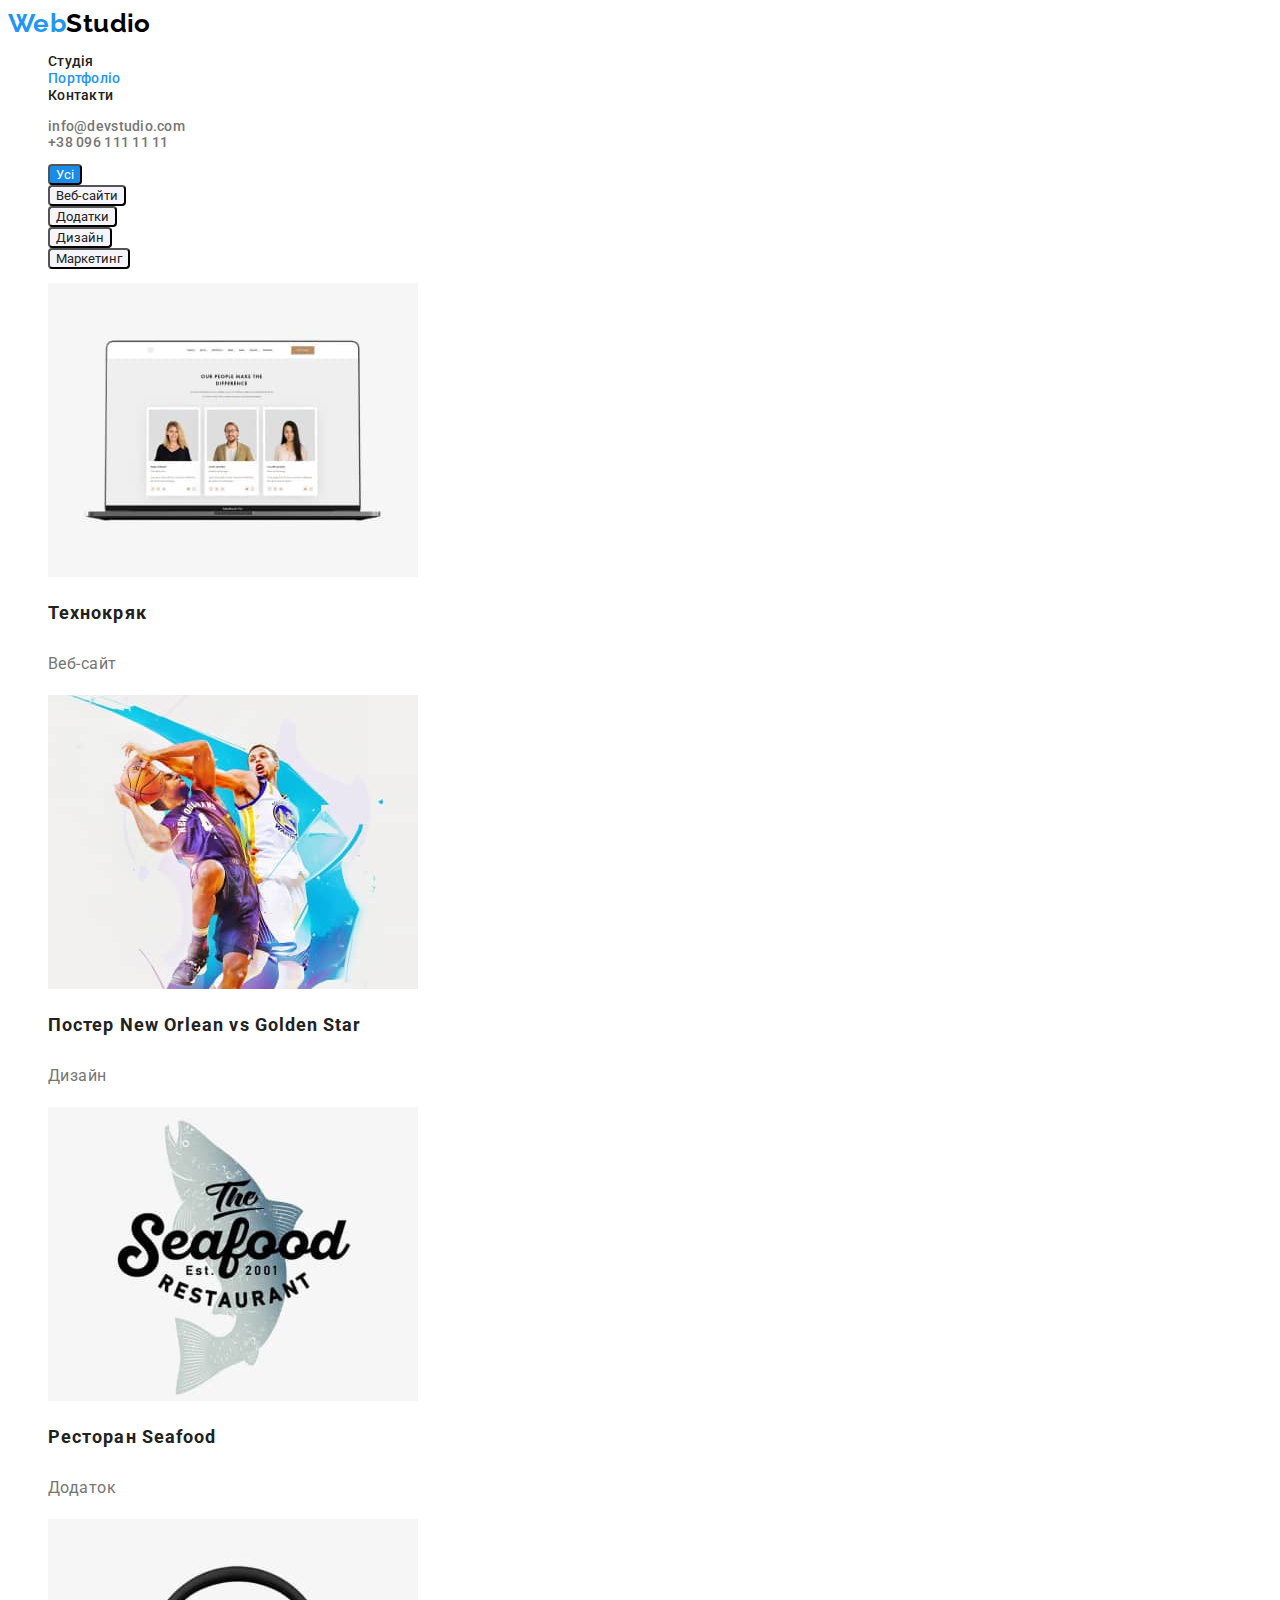
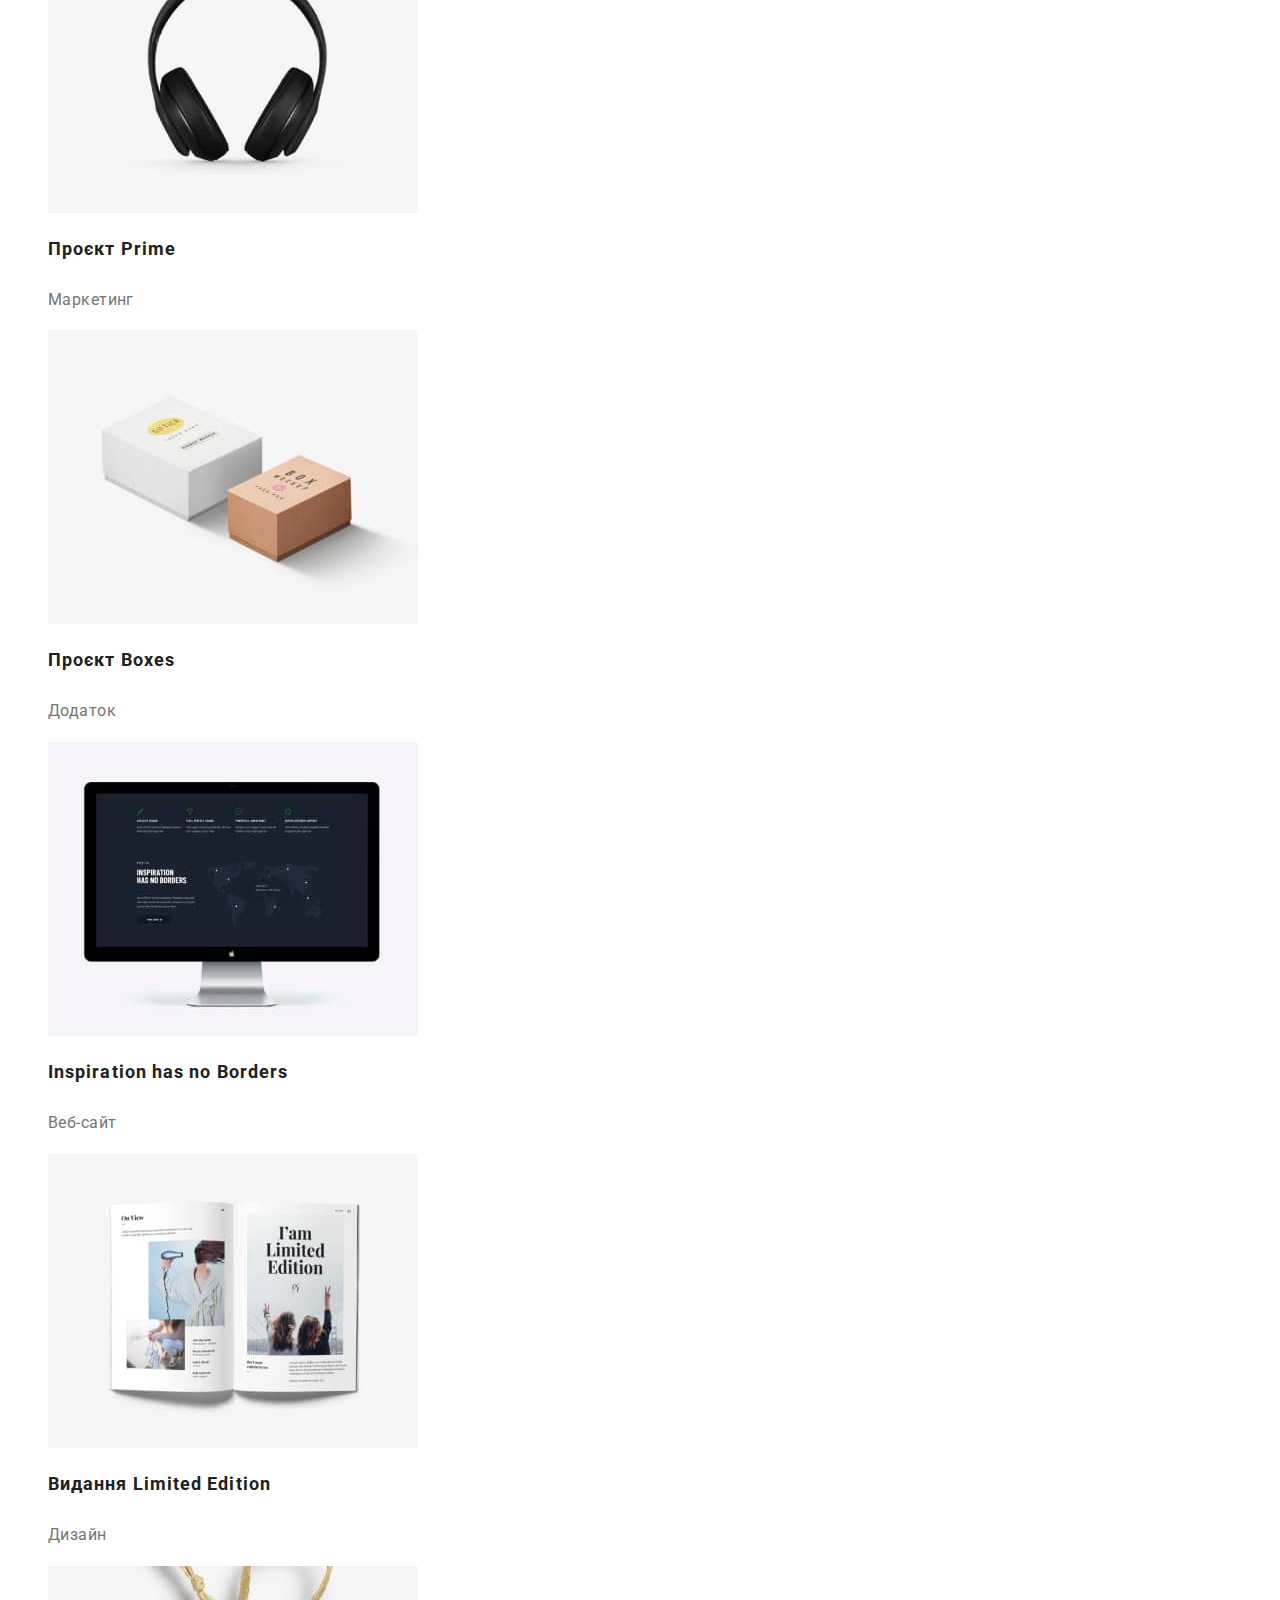
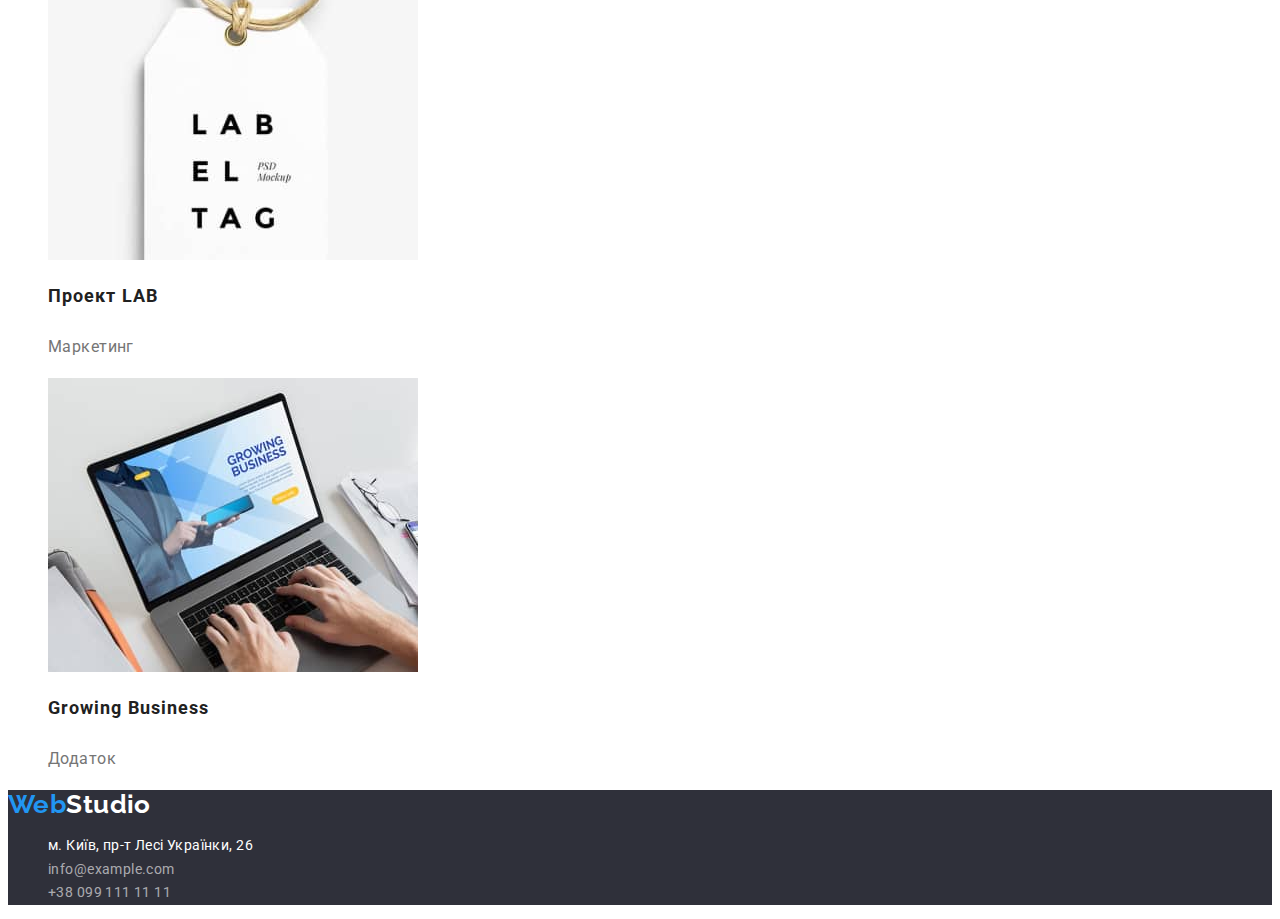
==== commit 4e2645a9: "edit address" ====
--- a/portfolio.html
+++ b/portfolio.html
@@ -176,12 +176,12 @@
             >
           </li>
           <li class="">
-            <a class="address-link link" href="mailto:info@example.com"
+            <a class="address address-link link" href="mailto:info@example.com"
               >info@example.com</a
             >
           </li>
           <li class="">
-            <a class="address-link link" href="tel:+380991111111"
+            <a class="address address-link link" href="tel:+380991111111"
               >+38 099 111 11 11</a
             >
           </li>
--- a/css/styles.css
+++ b/css/styles.css
@@ -66,17 +66,8 @@
   color: var(--primery-text-color);
 }
 .button {
-  font-weight: 700;
-  font-size: 16px;
-  line-height: 30px;
-  display: flex;
-  align-items: center;
-  text-align: center;
-  letter-spacing: 0.06em;
   color: var(--color-text-dark-theme);
   background: var(--brend-color);
-  box-shadow: 0px 4px 4px rgba(0, 0, 0, 0.15);
-  border-radius: 4px;
 }
 
 .button-active {
